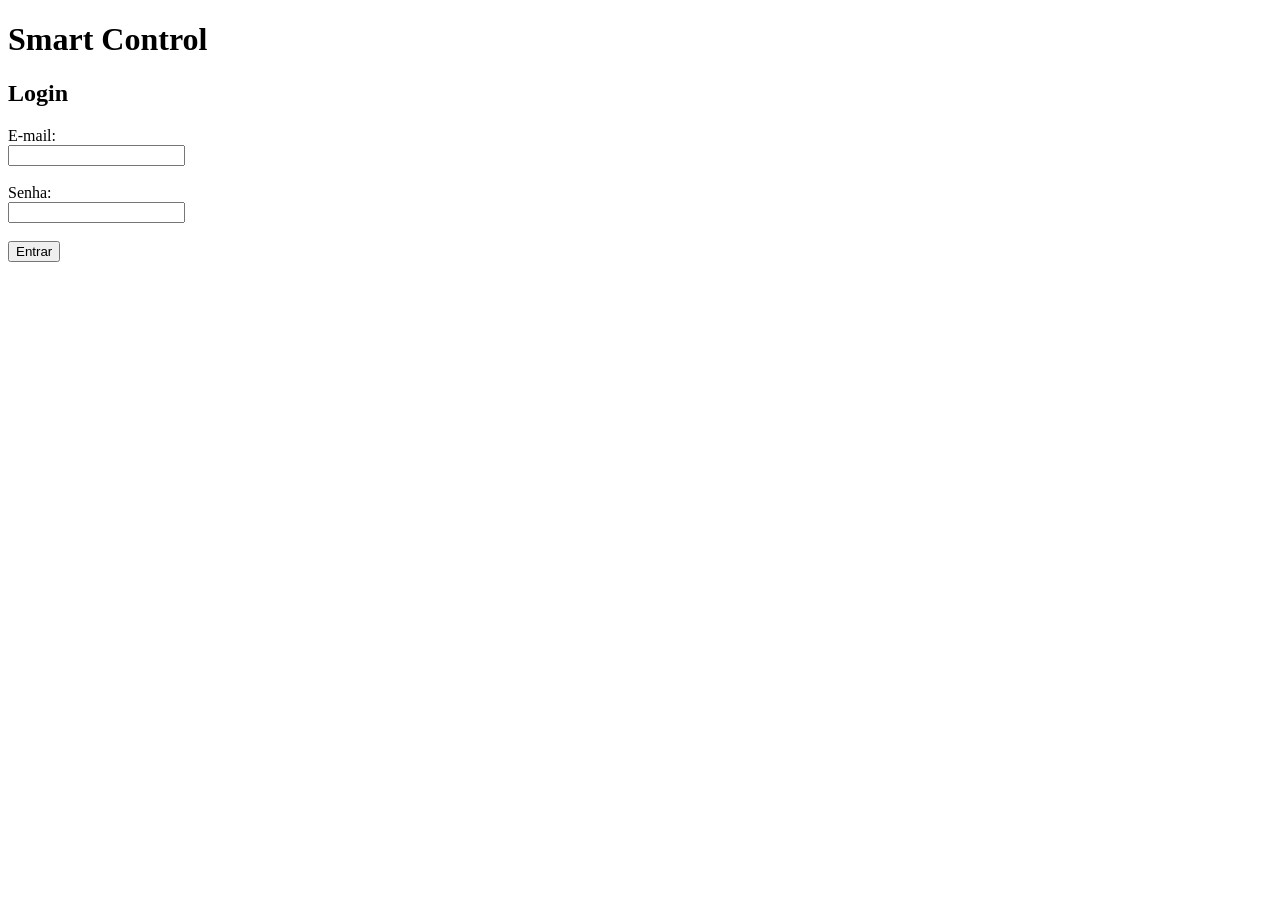
==== index.html @ 1c0e8e4b "primeiro commit" ====
<!DOCTYPE html>
<html lang="pt-BR">
<head>
    <meta charset="UTF-8">
    <meta name="viewport" content="width=device-width, initial-scale=1.0">
    <title>Smart Control - Login</title>
</head>
<body>

    <header>
        <h1>Smart Control</h1>
    </header>

    <main>
        <section>
            <h2>Login</h2>

            <form>

                <label for="email">E-mail:</label><br>
                <input type="email" id="email" name="email" required><br><br>

                <label for="senha">Senha:</label><br>
                <input type="password" id="senha" name="senha" required><br><br>

                <button type="submit">Entrar</button>

            </form>
        </section>
    </main>
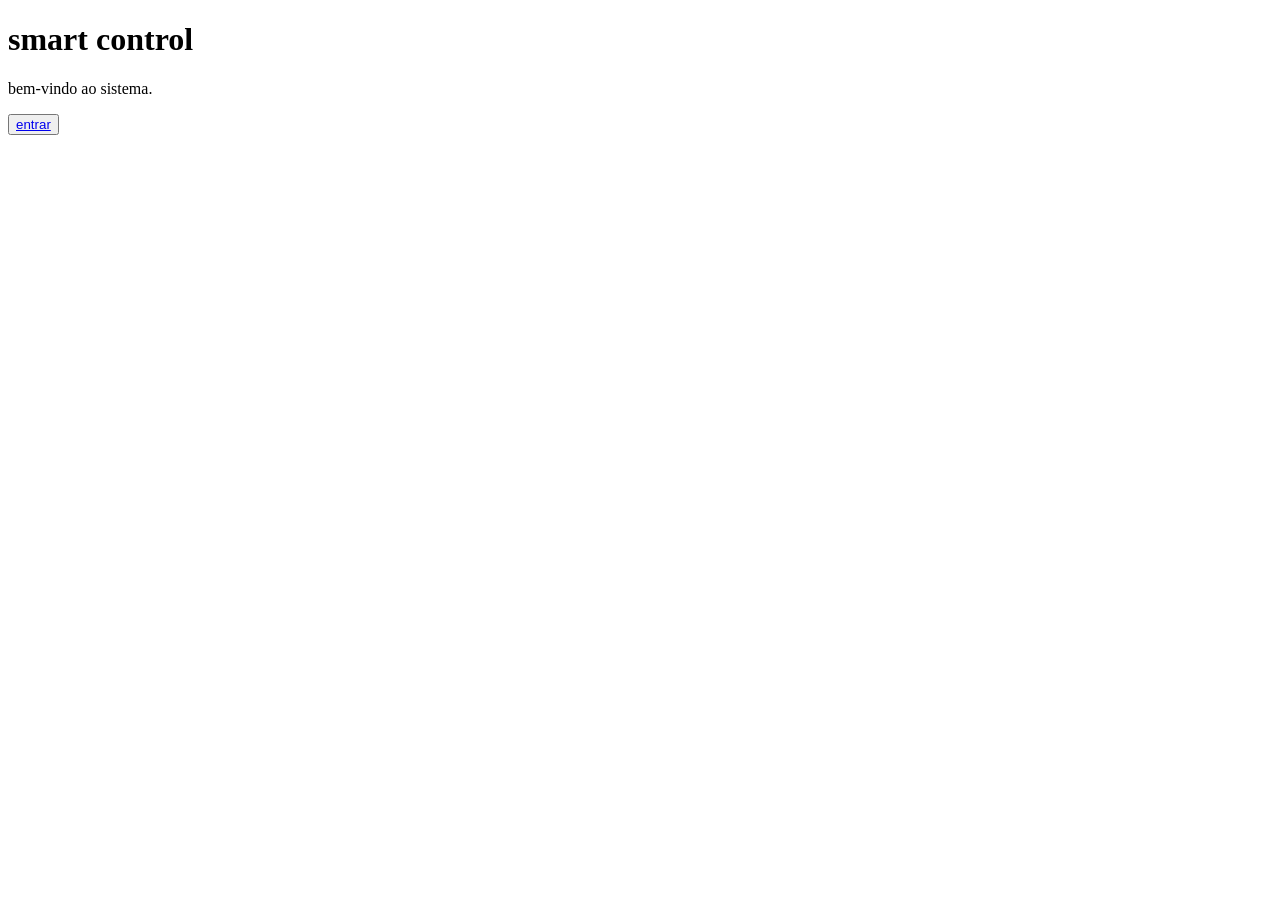
==== commit f3beb78d: "primeiro commit" ====
--- a/index.html
+++ b/index.html
@@ -1,36 +1,14 @@
 <!DOCTYPE html>
 <html lang="pt-BR">
+
 <head>
     <meta charset="UTF-8">
-    <meta name="viewport" content="width=device-width, initial-scale=1.0">
-    <title>Smart Control - Login</title>
-</head>
-<body>
+    <title>login - smart control</title>
+     <head>
+     <body>
+        <h1>smart control</h1>
+        <p>bem-vindo ao sistema.</p>
 
-    <header>
-        <h1>Smart Control</h1>
-    </header>
-
-    <main>
-        <section>
-            <h2>Login</h2>
-
-            <form>
-
-                <label for="email">E-mail:</label><br>
-                <input type="email" id="email" name="email" required><br><br>
-
-                <label for="senha">Senha:</label><br>
-                <input type="password" id="senha" name="senha" required><br><br>
-
-                <button type="submit">Entrar</button>
-
-            </form>
-        </section>
-    </main>
-
-    
-        
-
-
-
+        <a href="dashboard.html"> <button>entrar</a></button>
+     </body>
+     <html>
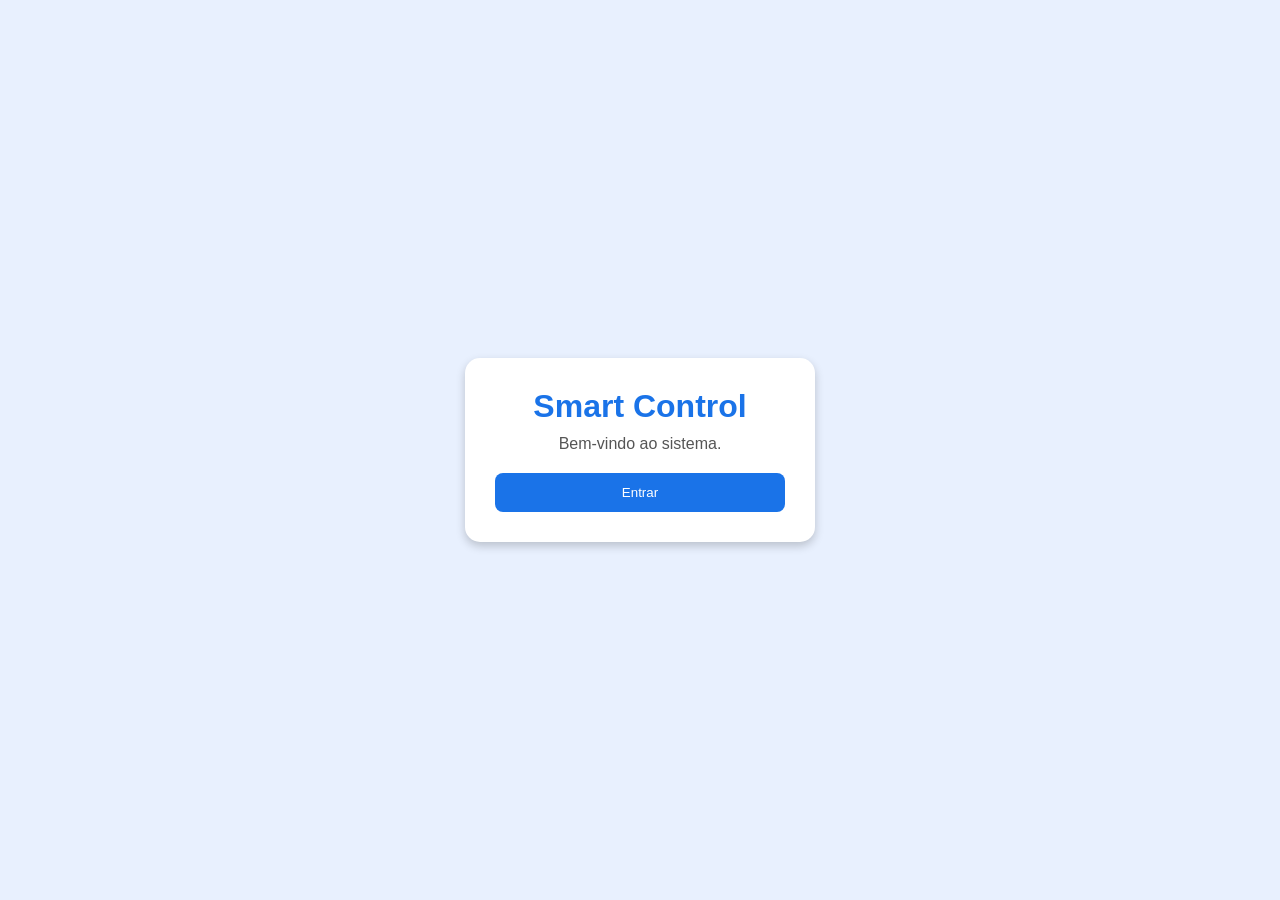
==== commit 6f37177f: "primeiro commit" ====
--- a/index.html
+++ b/index.html
@@ -3,12 +3,23 @@
 
 <head>
     <meta charset="UTF-8">
-    <title>login - smart control</title>
-     <head>
-     <body>
-        <h1>smart control</h1>
-        <p>bem-vindo ao sistema.</p>
+    <title>Login - Smart Control</title>
+    <link rel="stylesheet" href="style.css">
+</head>
 
-        <a href="dashboard.html"> <button>entrar</a></button>
-     </body>
-     <html>+<body>
+
+    <div class="container">
+
+        <h1>Smart Control</h1>
+        <p>Bem-vindo ao sistema.</p>
+
+        <a href="dashboard.html">
+            <button>Entrar</button>
+        </a>
+
+    </div>
+
+</body>
+
+</html>
--- a/style.css
+++ b/style.css
@@ -0,0 +1,67 @@
+*{
+    margin: 0;
+    padding: 0;
+    box-sizing: border-box;
+}
+
+body{
+    font-family: Arial, sans-serif;
+    background-color: #e8f0fe;
+    display: flex;
+    justify-content: center;
+    align-items: center;
+    height: 100vh;
+}
+
+.container{
+    background-color: white;
+    width: 350px;
+    padding: 30px;
+    border-radius: 15px;
+    box-shadow: 0 4px 10px rgba(0,0,0,0.2);
+}
+
+h1{
+    text-align: center;
+    color: #1a73e8;
+    margin-bottom: 10px;
+}
+
+p{
+    text-align: center;
+    color: #555;
+    margin-bottom: 20px;
+}
+
+label{
+    display: block;
+    margin-bottom: 5px;
+    font-weight: bold;
+}
+
+input{
+    width: 100%;
+    padding: 10px;
+    margin-bottom: 15px;
+    border: 1px solid #ccc;
+    border-radius: 8px;
+    outline: none;
+}
+
+input:focus{
+    border-color: #1a73e8;
+}
+
+button{
+    width: 100%;
+    padding: 12px;
+    background-color: #1a73e8;
+    color: white;
+    border: none;
+    border-radius: 8px;
+    cursor: pointer;
+}
+
+button:hover{
+    background-color: #1557b0;
+}
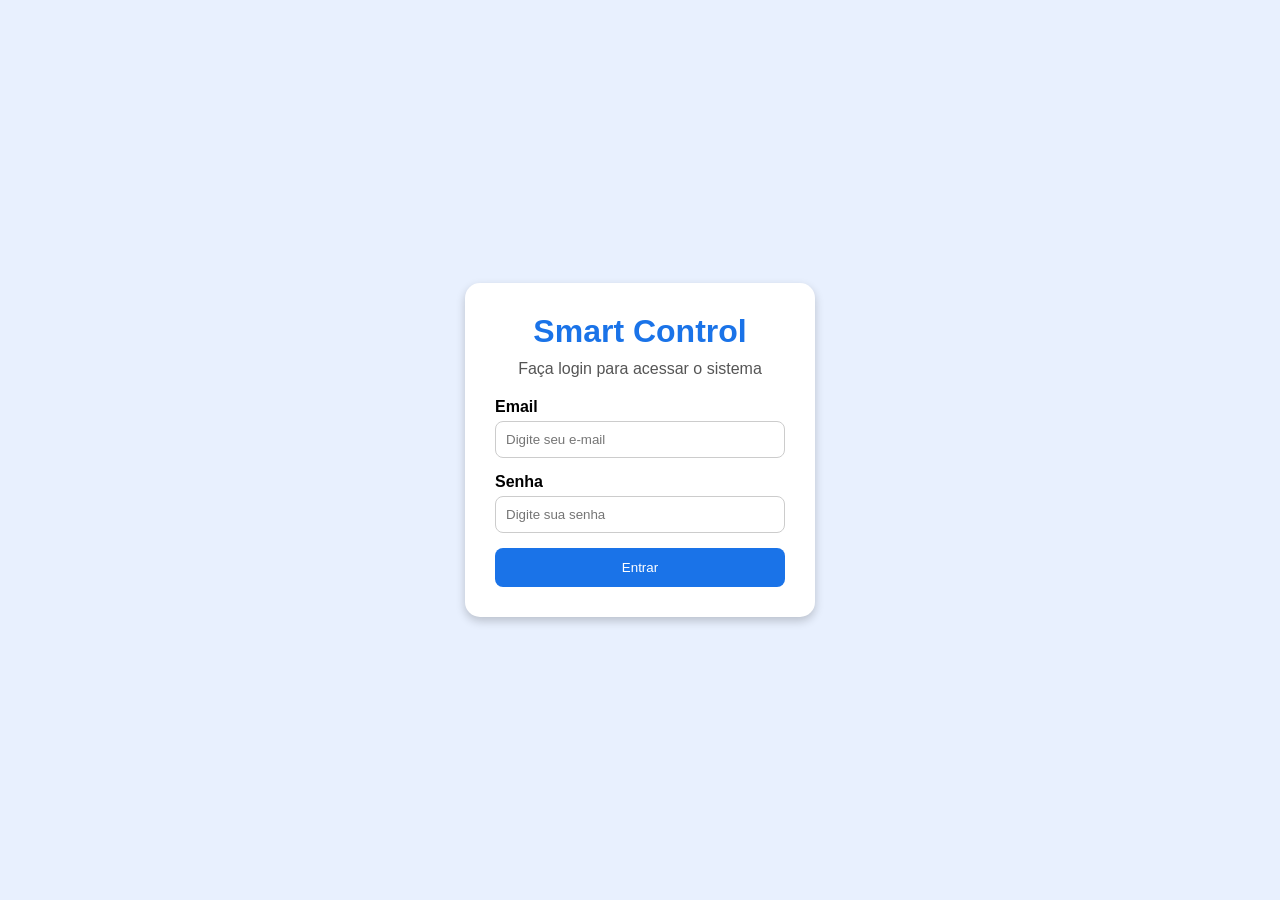
==== commit 6a8270f3: "primeiro commit" ====
--- a/index.html
+++ b/index.html
@@ -12,14 +12,32 @@
     <div class="container">
 
         <h1>Smart Control</h1>
-        <p>Bem-vindo ao sistema.</p>
+        <p>Faça login para acessar o sistema</p>
 
-        <a href="dashboard.html">
-            <button>Entrar</button>
-        </a>
+        <form action="dashboard.html">
+
+            <label for="email">Email</label>
+            <input
+                type="email"
+                id="email"
+                placeholder="Digite seu e-mail"
+                required
+            >
+
+            <label for="senha">Senha</label>
+            <input
+                type="password"
+                id="senha"
+                placeholder="Digite sua senha"
+                required
+            >
+
+            <button type="submit">Entrar</button>
+
+        </form>
 
     </div>
 
 </body>
 
-</html>+</html>
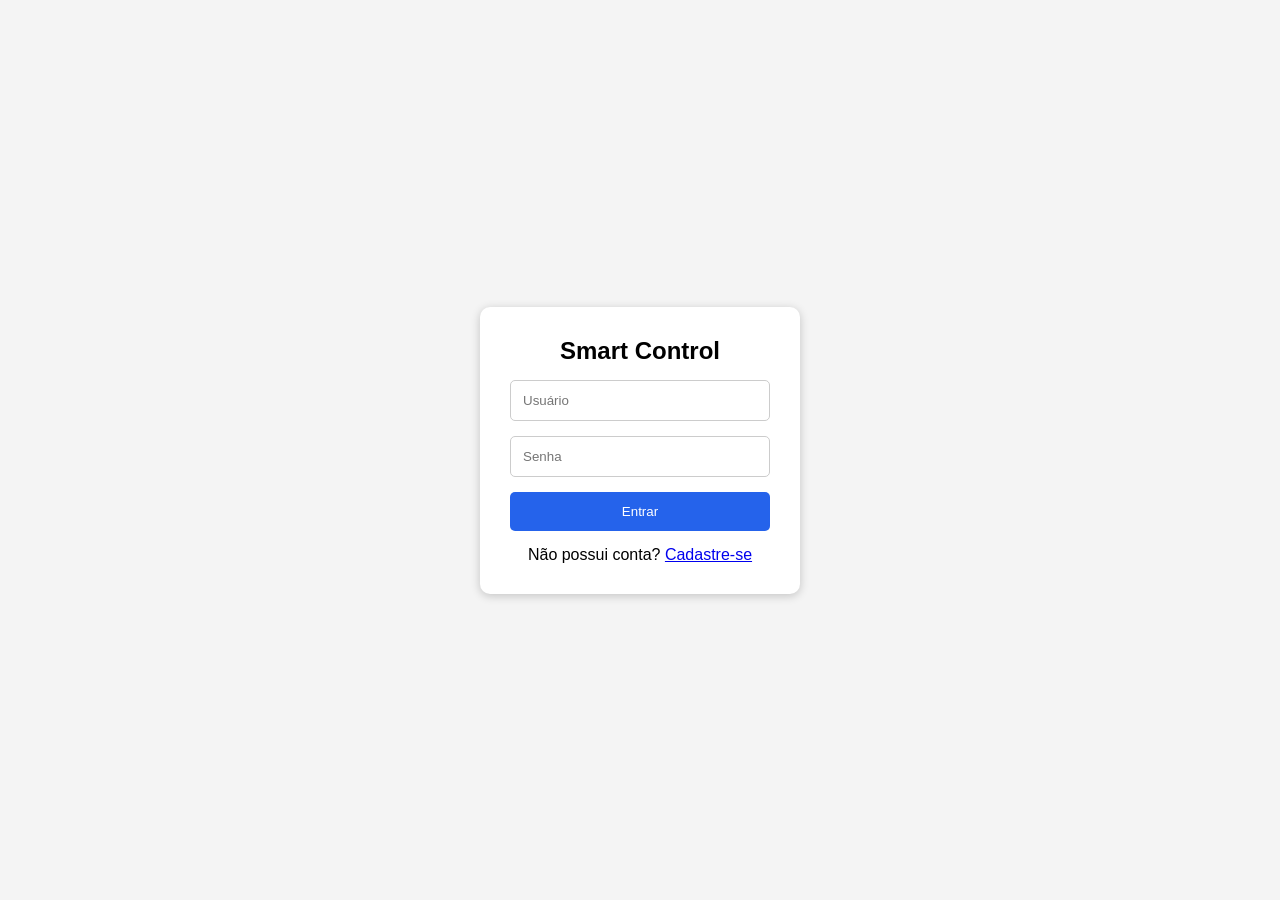
==== commit 26960597: "primeiro commit" ====
--- a/index.html
+++ b/index.html
@@ -1,43 +1,28 @@
 <!DOCTYPE html>
 <html lang="pt-BR">
-
 <head>
-    <meta charset="UTF-8">
-    <title>Login - Smart Control</title>
-    <link rel="stylesheet" href="style.css">
+<meta charset="UTF-8">
+<meta name="viewport" content="width=device-width, initial-scale=1.0">
+<title>Login - Smart Control</title>
+<link rel="stylesheet" href="style.css">
 </head>
-
 <body>
 
-    <div class="container">
+<div class="login-container">
+    <form class="login-form" action="dashboard.html">
+        <h2>Smart Control</h2>
 
-        <h1>Smart Control</h1>
-        <p>Faça login para acessar o sistema</p>
+        <input type="text" placeholder="Usuário" required>
+        <input type="password" placeholder="Senha" required>
 
-        <form action="dashboard.html">
+        <button type="submit">Entrar</button>
 
-            <label for="email">Email</label>
-            <input
-                type="email"
-                id="email"
-                placeholder="Digite seu e-mail"
-                required
-            >
-
-            <label for="senha">Senha</label>
-            <input
-                type="password"
-                id="senha"
-                placeholder="Digite sua senha"
-                required
-            >
-
-            <button type="submit">Entrar</button>
-
-        </form>
-
-    </div>
+        <p>
+            Não possui conta?
+            <a href="cadastro.html">Cadastre-se</a>
+        </p>
+    </form>
+</div>
 
 </body>
-
 </html>
--- a/style.css
+++ b/style.css
@@ -1,67 +1,96 @@
 *{
-    margin: 0;
-    padding: 0;
-    box-sizing: border-box;
+    margin:0;
+    padding:0;
+    box-sizing:border-box;
+    font-family:Arial, Helvetica, sans-serif;
 }
 
 body{
-    font-family: Arial, sans-serif;
-    background-color: #e8f0fe;
-    display: flex;
-    justify-content: center;
-    align-items: center;
-    height: 100vh;
+    background:#f4f4f4;
 }
 
-.container{
-    background-color: white;
-    width: 350px;
-    padding: 30px;
-    border-radius: 15px;
-    box-shadow: 0 4px 10px rgba(0,0,0,0.2);
+/* LOGIN E CADASTRO */
+
+.login-container{
+    min-height:100vh;
+    display:flex;
+    justify-content:center;
+    align-items:center;
 }
 
-h1{
-    text-align: center;
-    color: #1a73e8;
-    margin-bottom: 10px;
+.login-form{
+    background:white;
+    width:320px;
+    padding:30px;
+    border-radius:10px;
+    display:flex;
+    flex-direction:column;
+    gap:15px;
+    box-shadow:0 2px 10px rgba(0,0,0,0.2);
 }
 
-p{
-    text-align: center;
-    color: #555;
-    margin-bottom: 20px;
+.login-form h2{
+    text-align:center;
 }
 
-label{
-    display: block;
-    margin-bottom: 5px;
-    font-weight: bold;
+.login-form input{
+    padding:12px;
+    border:1px solid #ccc;
+    border-radius:5px;
 }
 
-input{
-    width: 100%;
-    padding: 10px;
-    margin-bottom: 15px;
-    border: 1px solid #ccc;
-    border-radius: 8px;
-    outline: none;
+.login-form button{
+    padding:12px;
+    border:none;
+    border-radius:5px;
+    background:#2563eb;
+    color:white;
+    cursor:pointer;
 }
 
-input:focus{
-    border-color: #1a73e8;
+.login-form p{
+    text-align:center;
 }
 
-button{
-    width: 100%;
-    padding: 12px;
-    background-color: #1a73e8;
-    color: white;
-    border: none;
-    border-radius: 8px;
-    cursor: pointer;
+/* DASHBOARD */
+
+.topo{
+    background:#1f2937;
+    color:white;
+    padding:20px;
+
+    display:flex;
+    justify-content:space-between;
+    align-items:center;
 }
 
-button:hover{
-    background-color: #1557b0;
+.menu{
+    list-style:none;
+    display:flex;
+    gap:20px;
+}
+
+.menu a{
+    text-decoration:none;
+    color:white;
+}
+
+.kpis{
+    padding:25px;
+
+    display:grid;
+    grid-template-columns:repeat(auto-fit, minmax(250px, 1fr));
+    gap:1.5rem;
+}
+
+.card{
+    background:white;
+    padding:20px;
+    border-radius:10px;
+    text-align:center;
+    box-shadow:0 2px 10px rgba(0,0,0,0.15);
+}
+
+.card h3{
+    margin-bottom:10px;
 }
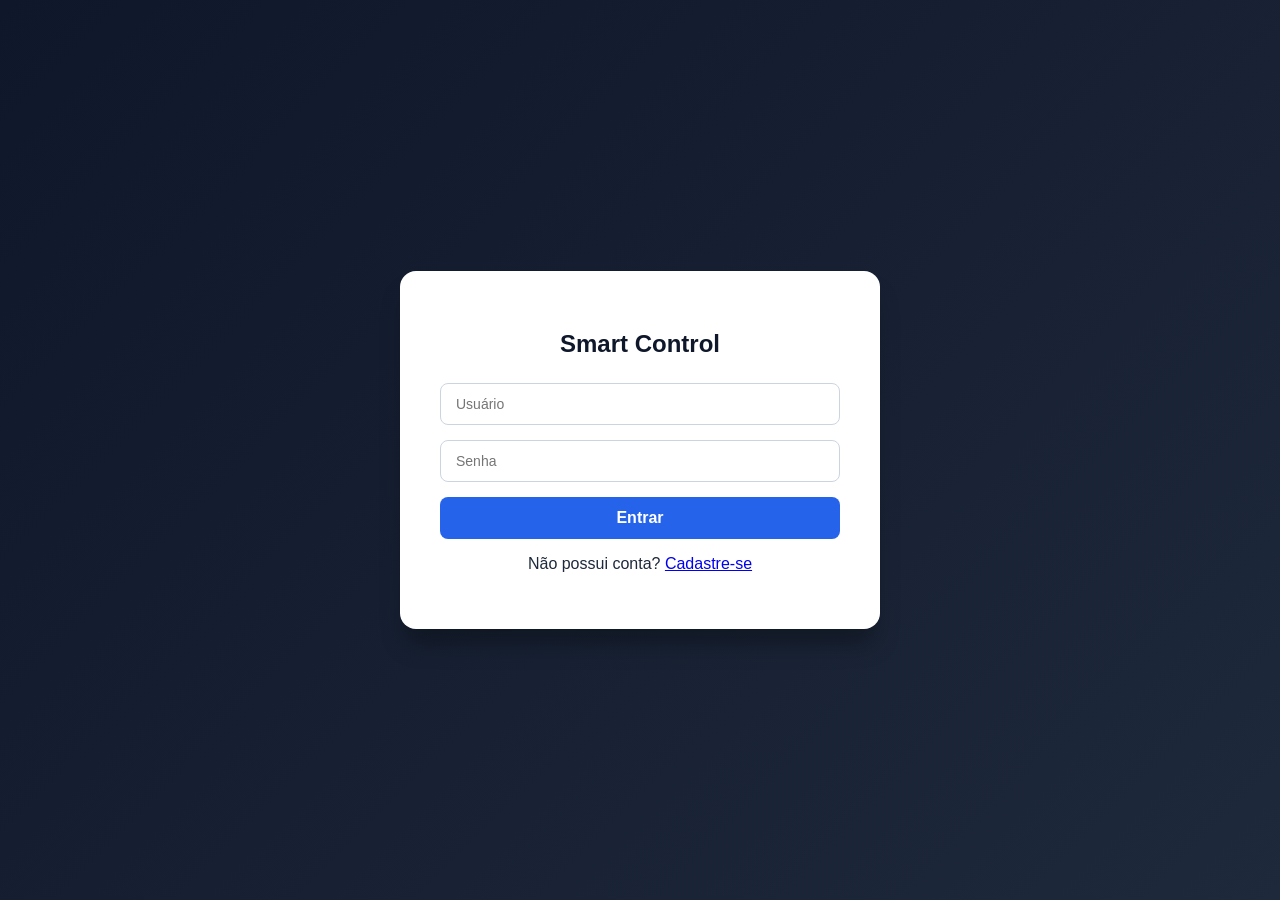
==== commit b6f3a075: "primeiro commit" ====
--- a/index.html
+++ b/index.html
@@ -12,8 +12,11 @@
     <form class="login-form" action="dashboard.html">
         <h2>Smart Control</h2>
 
-        <input type="text" placeholder="Usuário" required>
-        <input type="password" placeholder="Senha" required>
+        <label for="login-usuario" style="display: none;">Usuário</label>
+        <input type="text" id="login-usuario" placeholder="Usuário" required>
+
+        <label for="login-senha" style="display: none;">Senha</label>
+        <input type="password" id="login-senha" placeholder="Senha" required>
 
         <button type="submit">Entrar</button>
 
--- a/style.css
+++ b/style.css
@@ -1,96 +1,182 @@
-*{
-    margin:0;
-    padding:0;
-    box-sizing:border-box;
-    font-family:Arial, Helvetica, sans-serif;
+:root {
+    --bg-main: #f8fafc;
+    --bg-card: #ffffff;
+    --text-main: #1e293b;
+    --header-bg: #0f172a;
+    --sidebar-bg: #1e293b;
+    --accent: #2563eb;
+    --border-color: #e2e8f0;
 }
 
-body{
-    background:#f4f4f4;
+body.dark-theme {
+    --bg-main: #0b0f19;
+    --bg-card: #131c2e;
+    --text-main: #f1f5f9;
+    --header-bg: #020617;
+    --sidebar-bg: #090d16;
+    --accent: #3b82f6;
+    --border-color: #1e293b;
 }
 
-/* LOGIN E CADASTRO */
-
-.login-container{
-    min-height:100vh;
-    display:flex;
-    justify-content:center;
-    align-items:center;
+body {
+    margin: 0;
+    font-family: 'Segoe UI', Tahoma, Geneva, Verdana, sans-serif;
+    background-color: var(--bg-main);
+    color: var(--text-main);
+    transition: background-color 0.3s ease, color 0.3s ease;
 }
 
-.login-form{
-    background:white;
-    width:320px;
-    padding:30px;
-    border-radius:10px;
-    display:flex;
-    flex-direction:column;
-    gap:15px;
-    box-shadow:0 2px 10px rgba(0,0,0,0.2);
+header {
+    display: flex;
+    justify-content: space-between;
+    align-items: center;
+    padding: 15px 25px;
+    background-color: var(--header-bg);
+    color: #ffffff;
+    box-shadow: 0 4px 6px -1px rgba(0, 0, 0, 0.1);
 }
 
-.login-form h2{
-    text-align:center;
+header button {
+    padding: 8px 14px;
+    cursor: pointer;
+    background-color: rgba(255, 255, 255, 0.1);
+    color: #ffffff;
+    border: 1px solid rgba(255, 255, 255, 0.2);
+    border-radius: 6px;
+    font-weight: 600;
+    transition: 0.2s;
 }
 
-.login-form input{
-    padding:12px;
-    border:1px solid #ccc;
-    border-radius:5px;
+header button:hover {
+    background-color: rgba(255, 255, 255, 0.2);
 }
 
-.login-form button{
-    padding:12px;
-    border:none;
-    border-radius:5px;
-    background:#2563eb;
-    color:white;
-    cursor:pointer;
+.layout-container {
+    display: flex;
 }
 
-.login-form p{
-    text-align:center;
+aside {
+    width: 240px;
+    background-color: var(--sidebar-bg);
+    color: #ffffff;
+    padding: 20px;
+    min-height: calc(100vh - 65px);
+    box-shadow: 2px 0 5px rgba(0,0,0,0.05);
 }
 
-/* DASHBOARD */
-
-.topo{
-    background:#1f2937;
-    color:white;
-    padding:20px;
-
-    display:flex;
-    justify-content:space-between;
-    align-items:center;
+aside h3 {
+    font-size: 0.85rem;
+    text-transform: uppercase;
+    letter-spacing: 1px;
+    color: #94a3b8;
+    margin-bottom: 15px;
 }
 
-.menu{
-    list-style:none;
-    display:flex;
-    gap:20px;
+aside ul li a {
+    color: #cbd5e1;
+    text-decoration: none;
+    display: block;
+    padding: 10px 12px;
+    border-radius: 6px;
+    transition: 0.2s;
 }
 
-.menu a{
-    text-decoration:none;
-    color:white;
+aside ul li a:hover {
+    background-color: rgba(255, 255, 255, 0.1);
+    color: #ffffff;
 }
 
-.kpis{
-    padding:25px;
-
-    display:grid;
-    grid-template-columns:repeat(auto-fit, minmax(250px, 1fr));
-    gap:1.5rem;
+main {
+    flex: 1;
+    padding: 30px;
 }
 
-.card{
-    background:white;
-    padding:20px;
-    border-radius:10px;
-    text-align:center;
-    box-shadow:0 2px 10px rgba(0,0,0,0.15);
+.dashboard-grid {
+    display: grid;
+    grid-template-columns: repeat(auto-fit, minmax(220px, 1fr));
+    gap: 20px;
+    margin-bottom: 30px;
 }
 
-.card h3{
-    margin-bottom:10px;
+.item-tabela {
+    background-color: var(--bg-card);
+    padding: 20px;
+    border-radius: 10px;
+    border: 1px solid var(--border-color);
+    box-shadow: 0 4px 6px -1px rgba(0, 0, 0, 0.02);
+    transition: transform 0.2s, box-shadow 0.2s;
+}
+
+.item-tabela:hover {
+    transform: translateY(-2px);
+    box-shadow: 0 10px 15px -3px rgba(0, 0, 0, 0.05);
+}
+
+.status-badge {
+    display: inline-block;
+    padding: 4px 10px;
+    border-radius: 20px;
+    font-size: 0.75rem;
+    font-weight: bold;
+    text-transform: uppercase;
+    margin-top: 10px;
+}
+.status-ativo { background-color: #dcfce7; color: #166534; }
+.status-inativo { background-color: #f1f5f9; color: #475569; }
+.status-alerta { background-color: #fee2e2; color: #991b1b; animation: pulse 1.5s infinite; }
+
+@keyframes pulse {
+    0% { opacity: 1; }
+    50% { opacity: 0.5; }
+    100% { opacity: 1; }
+}
+
+.login-container {
+    display: flex;
+    justify-content: center;
+    align-items: center;
+    min-height: 100vh;
+    background: linear-gradient(135deg, #0f172a, #1e293b);
+}
+
+.login-form {
+    background: #ffffff;
+    padding: 40px;
+    width: 100%;
+    max-width: 400px;
+    border-radius: 16px;
+    box-shadow: 0 20px 25px -5px rgba(0, 0, 0, 0.3);
+    text-align: center;
+}
+
+.login-form h2 {
+    margin-bottom: 25px;
+    color: #0f172a;
+}
+
+.login-form input, .login-form select {
+    width: 100%;
+    padding: 12px 15px;
+    margin-bottom: 15px;
+    border: 1px solid #cbd5e1;
+    border-radius: 8px;
+    box-sizing: border-box;
+    font-size: 14px;
+}
+
+.login-form button {
+    width: 100%;
+    padding: 12px;
+    background: var(--accent);
+    color: white;
+    border: none;
+    border-radius: 8px;
+    cursor: pointer;
+    font-size: 16px;
+    font-weight: 600;
+    transition: background 0.2s;
+}
+
+.login-form button:hover {
+    background: #1d4ed8;
 }
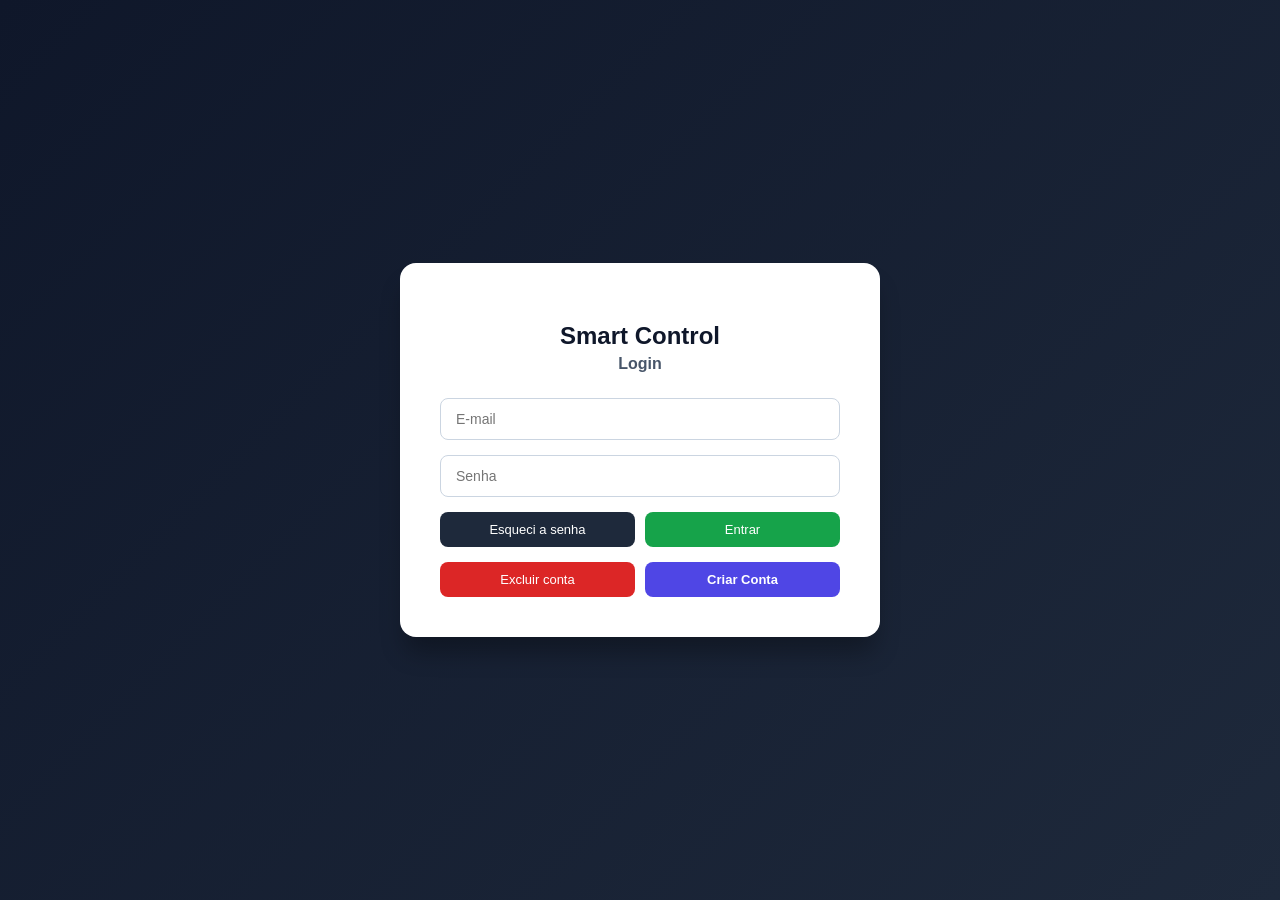
==== commit b04f4631: "primeiro commit" ====
--- a/index.html
+++ b/index.html
@@ -11,19 +11,20 @@
 <div class="login-container">
     <form class="login-form" action="dashboard.html">
         <h2>Smart Control</h2>
+        <p style="margin-top: 0; margin-bottom: 25px; font-weight: bold; color: #475569;">Login</p>
 
-        <label for="login-usuario" style="display: none;">Usuário</label>
-        <input type="text" id="login-usuario" placeholder="Usuário" required>
-
-        <label for="login-senha" style="display: none;">Senha</label>
+        <input type="email" id="login-email" placeholder="E-mail" required>
         <input type="password" id="login-senha" placeholder="Senha" required>
 
-        <button type="submit">Entrar</button>
+        <div style="display: flex; gap: 10px; margin-bottom: 15px;">
+            <button type="button" style="background: #1e293b; color: white; padding: 10px; border: none; border-radius: 8px; cursor: pointer; flex: 1; font-size: 13px;">Esqueci a senha</button>
+            <button type="submit" style="background: #16a34a; color: white; padding: 10px; border: none; border-radius: 8px; cursor: pointer; flex: 1; font-size: 13px;">Entrar</button>
+        </div>
 
-        <p>
-            Não possui conta?
-            <a href="cadastro.html">Cadastre-se</a>
-        </p>
+        <div style="display: flex; gap: 10px;">
+            <button type="button" style="background: #dc2626; color: white; padding: 10px; border: none; border-radius: 8px; cursor: pointer; flex: 1; font-size: 13px;">Excluir conta</button>
+            <a href="cadastro.html" style="background: #4f46e5; color: white; padding: 10px; border-radius: 8px; text-decoration: none; display: flex; align-items: center; justify-content: center; flex: 1; font-size: 13px; font-weight: 600;">Criar Conta</a>
+        </div>
     </form>
 </div>
 
--- a/style.css
+++ b/style.css
@@ -91,25 +91,12 @@
     padding: 30px;
 }
 
-.dashboard-grid {
-    display: grid;
-    grid-template-columns: repeat(auto-fit, minmax(220px, 1fr));
-    gap: 20px;
-    margin-bottom: 30px;
-}
-
 .item-tabela {
     background-color: var(--bg-card);
     padding: 20px;
     border-radius: 10px;
     border: 1px solid var(--border-color);
     box-shadow: 0 4px 6px -1px rgba(0, 0, 0, 0.02);
-    transition: transform 0.2s, box-shadow 0.2s;
-}
-
-.item-tabela:hover {
-    transform: translateY(-2px);
-    box-shadow: 0 10px 15px -3px rgba(0, 0, 0, 0.05);
 }
 
 .status-badge {
@@ -123,13 +110,7 @@
 }
 .status-ativo { background-color: #dcfce7; color: #166534; }
 .status-inativo { background-color: #f1f5f9; color: #475569; }
-.status-alerta { background-color: #fee2e2; color: #991b1b; animation: pulse 1.5s infinite; }
-
-@keyframes pulse {
-    0% { opacity: 1; }
-    50% { opacity: 0.5; }
-    100% { opacity: 1; }
-}
+.status-alerta { background-color: #fee2e2; color: #991b1b; }
 
 .login-container {
     display: flex;
@@ -150,11 +131,11 @@
 }
 
 .login-form h2 {
-    margin-bottom: 25px;
+    margin-bottom: 5px;
     color: #0f172a;
 }
 
-.login-form input, .login-form select {
+.login-form input {
     width: 100%;
     padding: 12px 15px;
     margin-bottom: 15px;
@@ -162,21 +143,4 @@
     border-radius: 8px;
     box-sizing: border-box;
     font-size: 14px;
-}
-
-.login-form button {
-    width: 100%;
-    padding: 12px;
-    background: var(--accent);
-    color: white;
-    border: none;
-    border-radius: 8px;
-    cursor: pointer;
-    font-size: 16px;
-    font-weight: 600;
-    transition: background 0.2s;
-}
-
-.login-form button:hover {
-    background: #1d4ed8;
 }
